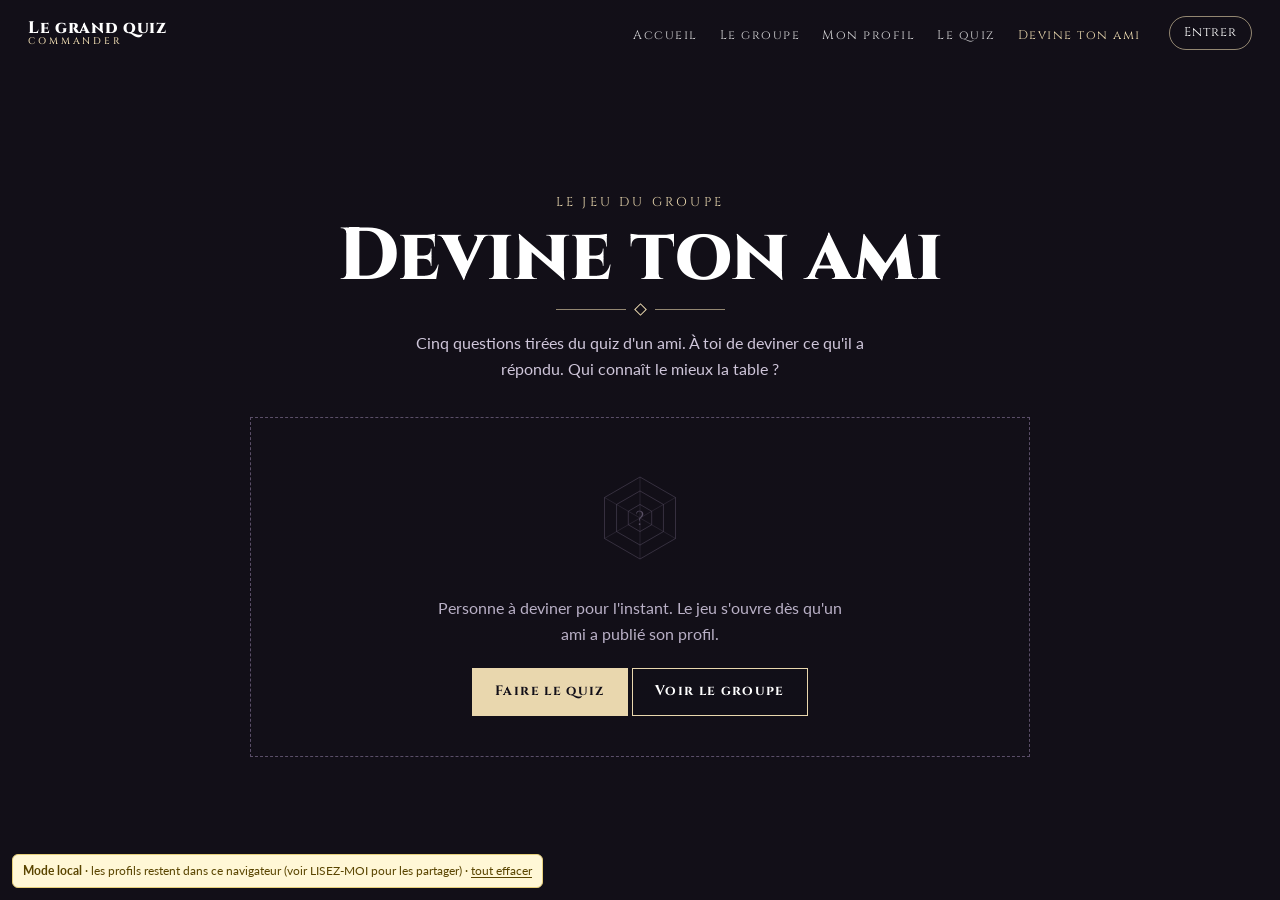
==== devine.html @ 4c68af8b "Grand quiz Commander v4 : moteur, données et site intégré - Moteur v4 (moteur/) : questions en donné" ====
<!doctype html>
<html lang="fr">
<head>
<meta charset="utf-8">
<meta name="viewport" content="width=device-width, initial-scale=1">
<title>Devine ton ami — Le grand quiz Commander</title>
<link rel="icon" href="data:image/svg+xml,<svg xmlns='http://www.w3.org/2000/svg' viewBox='0 0 100 100'><text y='.9em' font-size='90'>🐉</text></svg>">
<link rel="preconnect" href="https://fonts.googleapis.com"><link rel="preconnect" href="https://fonts.gstatic.com" crossorigin>
<link href="https://fonts.googleapis.com/css2?family=Cinzel:wght@500;700;800&family=Lato:wght@400;700&display=swap" rel="stylesheet">
<link rel="stylesheet" href="site/style.css">
<style>
body{background:var(--night)}
.stage{position:relative;min-height:100vh;color:#fff;overflow:hidden;display:flex;flex-direction:column}
.bg{position:absolute;inset:-30px;background:var(--night) center 30%/cover no-repeat;filter:blur(7px) saturate(.9);transform:scale(1.05)}
.stage::before{content:"";position:absolute;inset:0;z-index:1;background:radial-gradient(ellipse at 50% 25%,rgba(18,15,24,.5),rgba(18,15,24,.94) 70%)}
.stage>*:not(.bg){position:relative;z-index:2}
.screen{flex:1;max-width:820px;width:100%;margin:0 auto;padding:110px 20px 60px;display:flex;flex-direction:column;justify-content:center}
.screen.in{animation:in .45s cubic-bezier(.2,.8,.2,1)}
@keyframes in{from{opacity:0;transform:translateY(14px)}}
.center{text-align:center}
.pre{font-family:Cinzel,serif;letter-spacing:.25em;color:var(--gold-l);font-size:.8rem}
h1.big{font-family:Cinzel,serif;font-weight:800;font-size:clamp(2.4rem,8vw,4.6rem);margin:6px 0 0;line-height:1}
.lead{color:#CFC6DA;max-width:50ch;margin:16px auto 0}
.orn{color:var(--gold-l)}

/* ---------- Lobby ---------- */
.friends{display:grid;grid-template-columns:repeat(auto-fit,minmax(180px,1fr));gap:18px;margin-top:36px}
.fc{all:unset;box-sizing:border-box;cursor:pointer;text-align:center;padding:24px 14px 18px;border:1px solid #4A4058;background:rgba(255,255,255,.03);transition:transform .2s,border-color .2s}
.fc:hover{transform:translateY(-4px);border-color:var(--gold-l)}
.fc:focus-visible{outline:2px solid var(--gold-l);outline-offset:3px}
.fc .pic{position:relative;width:112px;height:112px;border-radius:50%;margin:0 auto 14px;background:#2A2033 center/cover;box-shadow:0 0 0 3px var(--night),0 0 0 4px var(--gold);font-size:2.6rem}
.fc .pic::after{content:"?";position:absolute;right:-8px;bottom:-6px;width:42px;height:42px;clip-path:polygon(50% 0,100% 50%,50% 100%,0 50%);background:var(--gold-l);color:var(--night);font-family:Cinzel,serif;font-weight:800;display:flex;align-items:center;justify-content:center;font-size:1rem}
.fc b{font-family:Cinzel,serif;font-size:1.3rem;display:block}
.fc small{display:block;color:#A89FB5;font-size:.8rem}
.fc .rec{margin-top:10px;font-size:.8rem;color:var(--gold-l)}
.empty{margin-top:36px;padding:40px 20px;border:1px dashed #5A4E68;text-align:center}
.empty svg{width:120px;opacity:.6}
.empty p{color:#B9B0C6;max-width:46ch;margin:10px auto 22px}

/* ---------- Manche ---------- */
.rhead{display:flex;align-items:center;gap:16px;margin-bottom:28px}
.rhead .pic{width:64px;height:64px;border-radius:50%;background:#2A2033 center/cover;box-shadow:0 0 0 2px var(--night),0 0 0 3px var(--gold);flex:none;font-size:1.6rem}
.rhead .who{flex:1}
.rhead .who small{font-family:Cinzel,serif;letter-spacing:.16em;color:var(--gold-l);font-size:.72rem}
.rhead .who b{display:block;font-family:Cinzel,serif;font-size:1.2rem}
.dots{display:flex;gap:10px}
.dots i{width:12px;height:12px;transform:rotate(45deg);border:1px solid #8A7D9A}
.dots i.ok{background:#8FD9A8;border-color:#8FD9A8}
.dots i.ko{background:#E27E72;border-color:#E27E72}
.dots i.cur{border-color:var(--gold-l);box-shadow:0 0 0 3px rgba(233,215,174,.2)}
.q{font-family:Cinzel,serif;font-weight:700;font-size:clamp(1.5rem,4.2vw,2.2rem);line-height:1.2;margin:0 0 22px;text-wrap:balance}
.opts{display:grid;gap:10px}
.opt{all:unset;box-sizing:border-box;cursor:pointer;display:grid;grid-template-columns:34px 1fr auto;gap:14px;align-items:center;padding:14px 16px;border:1px solid #4A4058;background:rgba(255,255,255,.035);min-height:56px;transition:border-color .15s,background .15s}
.opt:hover{border-color:#8A7D9A}
.opt:focus-visible{outline:2px solid var(--gold-l);outline-offset:2px}
.opt .k{width:34px;height:34px;display:flex;align-items:center;justify-content:center;font-family:Cinzel,serif;font-size:.85rem;border:1px solid #5A4E68;transform:rotate(45deg)}
.opt .k span{transform:rotate(-45deg)}
.opt .badge{display:none;align-items:center;gap:8px;font-size:.78rem;color:#8FD9A8;font-family:Cinzel,serif}
.opt .badge span{width:28px;height:28px;border-radius:50%;background:#2A2033 center/cover;font-size:.8rem}
.locked .opt{cursor:default}
.locked .opt:not(.good):not(.bad){opacity:.45}
.opt.good{border-color:#8FD9A8;background:rgba(143,217,168,.1)}
.opt.good .k{background:#8FD9A8;border-color:#8FD9A8;color:var(--night)}
.opt.good .badge{display:flex}
.opt.bad{border-color:#E27E72;background:rgba(226,126,114,.1)}
.opt.bad .k{background:#E27E72;border-color:#E27E72;color:var(--night)}
.fb{min-height:64px;margin-top:22px;display:flex;justify-content:space-between;align-items:center;gap:16px;flex-wrap:wrap}
.fb .msg{font-family:Cinzel,serif;font-size:1.1rem}
.fb .msg.ok{color:#8FD9A8}.fb .msg.ko{color:#F0A49A}
.fb .msg small{display:block;font-family:Lato,sans-serif;font-size:.85rem;color:#B9B0C6;margin-top:2px}

/* ---------- Résultat ---------- */
.score{font-family:Cinzel,serif;font-weight:800;font-size:clamp(5rem,18vw,9rem);line-height:1;color:transparent;-webkit-text-stroke:1.5px var(--gold-l);margin-top:10px}
.score span{color:var(--gold-l);-webkit-text-stroke:0}
.rank{font-family:Cinzel,serif;font-size:clamp(1.4rem,4vw,2rem);margin-top:6px}
.board{max-width:460px;margin:34px auto 0;text-align:left}
.board h2{font-family:Cinzel,serif;font-size:1rem;color:var(--gold-l);text-align:center;margin:0 0 10px;letter-spacing:.06em}
.board ol{list-style:none;margin:0;padding:0;counter-reset:r}
.board li{counter-increment:r;display:grid;grid-template-columns:28px 36px 1fr auto;gap:12px;align-items:center;padding:10px 4px;border-bottom:1px solid #3A3047}
.board li::before{content:counter(r);font-family:Cinzel,serif;color:#8A7D9A;text-align:center}
.board li .pic{width:36px;height:36px;border-radius:50%;background:#2A2033 center/cover;font-size:.9rem}
.board li.me{background:rgba(233,215,174,.07)}
.board li b{font-family:Cinzel,serif;font-weight:500}
.board li em{font-style:normal;color:var(--gold-l);font-family:Cinzel,serif}
.acts{display:flex;gap:12px;justify-content:center;flex-wrap:wrap;margin-top:30px}
.link{all:unset;cursor:pointer;color:#B9B0C6;font-size:.9rem;text-decoration:underline;text-underline-offset:3px}
@media (prefers-reduced-motion:reduce){*{animation:none !important;transition:none !important}}
</style>
</head>
<body>
<div id="nav"></div>
<main class="stage"><div class="bg" id="bg"></div><section class="screen" id="screen" aria-live="polite"><div class="chargement">CHARGEMENT…</div></section></main>

<script src="moteur/reglages.js"></script><script src="moteur/questions.js"></script><script src="moteur/mesure.js"></script><script src="moteur/match.js"></script><script src="moteur/propositions.js"></script>
<script src="site/config.js"></script><script src="site/stockage.js"></script><script src="site/commun.js"></script>
<script>
(async function () {
  const QC = window.QC, ST = window.QCStock, $ = SITE.$, esc = SITE.esc;
  if (!(await SITE.demarrer("Devine ton ami"))) return;
  const G = await SITE.groupe(), moi = SITE.moi(), scr = $("screen");
  let dv = []; try { dv = await ST.devinettes(); } catch (e) { }
  const cibles = G.joueurs.filter(j => j.reponses && (!moi || j.id !== moi.id));
  const RANGS = [[5, "Âme sœur de table"], [4, "Meilleur ami"], [3, "Bon camarade"], [2, "Simple connaissance"], [0, "Un inconnu à ta table"]];
  const fond = n => SITE.image(n).then(v => { if (v.art) $("bg").style.backgroundImage = `url("${v.art}")`; });
  const frais = cls => { scr.className = "screen in " + (cls || ""); void scr.offsetWidth; };
  const record = id => moi ? Math.max(-1, ...dv.filter(d => d.devineur === moi.id && d.cible === id).map(d => d.score)) : -1;

  function accueil() {
    fond("Mirror Gallery"); frais("center");
    scr.innerHTML = `<div class="pre">LE JEU DU GROUPE</div><h1 class="big">Devine ton ami</h1><div class="orn"><i></i><b></b><i></i></div>
      <p class="lead">Cinq questions tirées du quiz d'un ami. À toi de deviner ce qu'il a répondu. Qui connaît le mieux la table ?</p>` +
      (cibles.length ? `<div class="friends">${cibles.map(j => { const r = record(j.id); return `<button class="fc" data-id="${j.id}"><div class="pic" ${SITE.avAttrs(j)}></div><b>${esc(j.pseudo)}</b><small>${esc(SITE.profil(j).titre)}</small>
          <div class="rec">${r >= 0 ? `Ton record : ${r} / 5` : "Jamais joué"}</div></button>`; }).join("")}</div>` + (moi ? "" : `<p class="lead" style="font-size:.85rem">Tu n'es pas connecté : tu peux jouer, mais ton score ne sera pas enregistré. <a href="qui.html" style="color:var(--gold-l)">Choisir mon profil</a></p>`)
      : `<div class="empty">${SITE.hex(null, null, { grid: "#8A7D9A", question: true })}<p>Personne à deviner pour l'instant. Le jeu s'ouvre dès qu'un ami a publié son profil.</p>
        <a class="btn solid" href="quiz.html">Faire le quiz</a> <a class="btn" href="groupe.html">Voir le groupe</a></div>`);
    scr.querySelectorAll(".fc").forEach(b => b.onclick = () => partie(G.parId[b.dataset.id]));
    SITE.images(scr);
  }

  /* Cinq questions au hasard parmi celles où l'ami a répondu (choix ou dilemme, au moins trois réponses possibles de préférence) */
  let F, Qs, n, res;
  function partie(j) {
    F = j; n = 0; res = []; fond(SITE.avatarDe(j));
    const A = j.reponses, possibles = QC.QUESTIONS.filter(q => (q.type === "choix" || q.type === "dilemme") && A[q.id] && A[q.id] !== "?" && q.options.some(o => o.id === A[q.id]) && q.id !== "ub");
    const melange = possibles.map(q => [q, Math.random() + (q.options.length >= 3 ? 0 : .6)]).sort((a, b) => a[1] - b[1]).map(x => x[0]);
    Qs = melange.slice(0, 5);
    if (!Qs.length) { alert("Pas assez de réponses pour jouer."); return; }
    question();
  }
  function question() {
    frais(); const q = Qs[n];
    scr.innerHTML = `<div class="rhead"><div class="pic" ${SITE.avAttrs(F)}></div><div class="who"><small>QUE RÉPONDRAIT…</small><b>${esc(F.pseudo)} ?</b></div>
      <div class="dots" aria-label="Question ${n + 1} sur ${Qs.length}">${Qs.map((_, k) => `<i class="${k < n ? (res[k] ? "ok" : "ko") : k === n ? "cur" : ""}"></i>`).join("")}</div></div>
      <h1 class="q">${esc(q.q)}</h1>
      <div class="opts" id="opts">${q.options.map((o, k) => `<button class="opt" data-k="${esc(o.id)}"><span class="k"><span>${k + 1}</span></span><span>${esc(o.l)}</span><span class="badge"><span ${SITE.avAttrs(F)}></span>${esc(F.pseudo)}</span></button>`).join("")}</div>
      <div class="fb" id="fb"><button class="link" id="chg">← Changer d'ami</button></div>`;
    scr.querySelectorAll(".opt").forEach(b => b.onclick = () => repondre(b.dataset.k));
    $("chg").onclick = accueil;
    SITE.images(scr); scr.querySelector(".opt").focus({ preventScroll: true });
  }
  function repondre(k) {
    const box = $("opts"); if (box.classList.contains("locked")) return;
    const q = Qs[n], bon = F.reponses[q.id], ok = k === bon; res.push(ok);
    box.classList.add("locked");
    box.querySelector(`[data-k="${CSS.escape(bon)}"]`).classList.add("good"); if (!ok) box.querySelector(`[data-k="${CSS.escape(k)}"]`).classList.add("bad");
    scr.querySelectorAll(".dots i")[n].className = ok ? "ok" : "ko";
    const dernier = n === Qs.length - 1, lb = q.options.find(o => o.id === bon).l;
    $("fb").innerHTML = `<div class="msg ${ok ? "ok" : "ko"}">${ok ? "Bien vu !" : "Raté…"}<small>${ok ? `${esc(F.pseudo)} a bien répondu ça.` : `${esc(F.pseudo)} a répondu : « ${esc(lb)} »`}</small></div>
      <button class="btn solid" id="nx">${dernier ? "Voir mon score" : "Question suivante"}</button>`;
    $("nx").onclick = () => { n++; dernier ? fin() : question(); }; $("nx").focus({ preventScroll: true });
  }
  async function fin() {
    const s = res.filter(Boolean).length, sur = Qs.length;
    let note = "";
    if (moi) { try { await ST.devinette(F.id, s, sur); dv.push({ devineur: moi.id, cible: F.id, score: s, sur, date: new Date().toISOString() }); } catch (e) { note = e.message; } }
    const rang = RANGS.find(([m]) => s * 5 / sur >= m)[1];
    const meilleurs = {}; dv.filter(d => d.cible === F.id).forEach(d => meilleurs[d.devineur] = Math.max(meilleurs[d.devineur] || 0, d.score));
    if (!moi) meilleurs.__toi = s;
    const rows = Object.entries(meilleurs).sort((a, b) => b[1] - a[1]);
    frais("center");
    scr.innerHTML = `<div class="pre">TU CONNAIS ${esc(F.pseudo.toUpperCase())}…</div><div class="score">${s}<span> / ${sur}</span></div><div class="rank">${rang}</div><div class="orn"><i></i><b></b><i></i></div>
      <div class="board"><h2>Qui connaît le mieux ${esc(F.pseudo)} ?</h2><ol>${rows.map(([id, v]) => { const p = G.parId[id], me = moi ? id === moi.id : id === "__toi";
        return `<li class="${me ? "me" : ""}"><span class="pic" ${p ? SITE.avAttrs(p) : 'data-ini="?"'}></span><b>${me ? (moi ? esc(moi.pseudo) + " (toi)" : "Toi") : esc(p ? p.pseudo : "?")}</b><em>${v} / 5</em></li>`; }).join("")}</ol></div>
      ${note ? `<p class="lead" style="color:#F0A49A">${esc(note)}</p>` : ""}
      <div class="acts"><button class="btn solid" id="rejouer">Rejouer</button><button class="btn" id="autre">Deviner quelqu'un d'autre</button><a class="btn" href="profil.html?j=${F.id}">Voir sa fiche</a></div>`;
    $("rejouer").onclick = () => partie(F); $("autre").onclick = accueil;
    SITE.images(scr);
  }
  document.addEventListener("keydown", e => { if (/^[1-9]$/.test(e.key)) { const b = scr.querySelectorAll(".opt")[+e.key - 1]; if (b) b.click(); } });
  const cible = G.parId[SITE.param("j")];
  if (cible && cible.reponses && (!moi || cible.id !== moi.id)) partie(cible); else accueil();
})();
</script>
</body>
</html>
---- site/style.css ----
:root{
  --cream:#F3EEEA; --ink:#2A2230; --muted:#6E6475; --line:#D8CFD6;
  --plum:#4A2E4F; --gold:#B08D57; --gold-l:#E9D7AE;
  --night:#120F18; --night-2:#1C1724;
  --accent:#3B4F8F; --accent-deep:#141B33;
}
*{box-sizing:border-box}
body{margin:0;background:var(--cream);color:var(--ink);font-family:Lato,sans-serif;font-size:16px;line-height:1.6}
a{color:inherit}
img{max-width:100%}

/* ---------- Navigation ---------- */
.nav{position:absolute;top:0;left:0;right:0;z-index:20;display:flex;align-items:center;gap:28px;padding:16px 28px;color:#fff}
.nav .logo{font-family:Cinzel,serif;font-weight:800;font-size:1.05rem;line-height:1;letter-spacing:.04em;text-decoration:none}
.nav .logo small{display:block;font-size:.6rem;letter-spacing:.3em;color:var(--gold-l);font-weight:500}
.nav ul{display:flex;gap:22px;list-style:none;margin:0 0 0 auto;align-items:center;padding:0;overflow-x:auto;scrollbar-width:none}
.nav ul a{font-family:Cinzel,serif;font-size:.78rem;letter-spacing:.12em;text-decoration:none;color:rgba(255,255,255,.82);white-space:nowrap;padding:4px 0;border-bottom:1px solid transparent}
.nav ul a:hover,.nav ul a[aria-current="page"]{color:var(--gold-l);border-color:var(--gold-l)}
.nav ul a.soon{opacity:.45;pointer-events:none}

/* ---------- Ornements ---------- */
.orn{display:flex;align-items:center;justify-content:center;gap:10px;margin-top:12px;color:var(--gold)}
.orn i{display:block;width:70px;height:1px;background:currentColor;opacity:.6}
.orn b{width:9px;height:9px;transform:rotate(45deg);border:1px solid currentColor}
.section-title{text-align:center;padding:56px 16px 10px}
.section-title h2{font-family:Cinzel,serif;font-size:clamp(1.4rem,3vw,1.8rem);margin:0;color:var(--plum);letter-spacing:.02em}
.section-title p{color:var(--muted);margin:10px auto 0;max-width:56ch}
.dark .section-title h2{color:#fff}
.dark .section-title p{color:#B9B0C6}
.tear{position:absolute;left:0;right:0;bottom:-1px;width:100%;height:46px;z-index:3;display:block}
.tear.top{top:-1px;bottom:auto;transform:scaleY(-1)}
.credit{position:absolute;right:14px;bottom:56px;z-index:4;color:rgba(255,255,255,.65);font-size:.72rem}

/* ---------- Boutons ---------- */
.btn{display:inline-flex;align-items:center;gap:8px;font-family:Cinzel,serif;font-weight:700;font-size:.85rem;letter-spacing:.1em;text-decoration:none;padding:12px 22px;border:1px solid var(--gold-l);color:#fff;background:rgba(18,15,24,.55);cursor:pointer}
.btn:hover{background:var(--gold-l);color:var(--night)}
.btn.solid{background:var(--gold-l);color:var(--night)}
.btn.solid:hover{background:#fff}
.btn.ghost-dark{border-color:var(--gold);color:var(--plum);background:transparent}
.btn.ghost-dark:hover{background:var(--plum);color:#fff;border-color:var(--plum)}

.wrap{max-width:1120px;margin:0 auto;padding:0 20px}
.dark{background:var(--night);color:#E9E4EF;position:relative}

footer{background:var(--night);color:#8E86A0;text-align:center;font-size:.8rem;padding:28px 16px}
footer .logo{font-family:Cinzel,serif;color:#fff;font-weight:800;letter-spacing:.05em;display:block;margin-bottom:6px}

.nav .me{display:flex;align-items:center;gap:8px;font-family:Cinzel,serif;font-size:.8rem;letter-spacing:.08em;text-decoration:none;color:#fff;border:1px solid rgba(233,215,174,.6);padding:4px 12px 4px 4px;border-radius:30px;white-space:nowrap}
.nav .me:only-child,.nav a.me:not(:has(span)){padding:6px 14px}
.nav .me span{width:26px;height:26px;border-radius:50%;background:#2A2033 center/cover;font-size:.8rem}

/* Avatar sans illustration : l'initiale */
.ini{display:flex !important;align-items:center !important;justify-content:center !important;background:#2A2033 !important;color:var(--gold-l) !important;font-family:Cinzel,serif !important;font-weight:700;text-decoration:none}
button.ini{font-size:1.5rem}

/* Placeholders vides */
.ph{color:var(--muted);font-style:italic}
.chip{display:inline-block;font-size:.72rem;letter-spacing:.08em;text-transform:uppercase;padding:2px 10px;border-radius:20px;background:#EDE3EC;color:var(--plum)}
.chip.free{background:#F3E6C9;color:#6B4E12}

.note{position:fixed;left:12px;bottom:12px;z-index:50;background:#FFF7D6;color:#5A4500;border:1px solid #E6CF7A;font-size:.78rem;padding:6px 10px;border-radius:6px;max-width:calc(100vw - 24px)}
.note button{all:unset;cursor:pointer;text-decoration:underline;text-underline-offset:2px}
.note button[aria-pressed="true"]{font-weight:700;text-decoration:none}

.burger{display:none}
@media (max-width:760px){
  .nav{gap:12px;padding:12px 16px}
  .nav ul{display:none;position:absolute;top:100%;left:0;right:0;margin:0;padding:6px 16px 14px;flex-direction:column;align-items:stretch;gap:0;background:rgba(18,15,24,.97);border-bottom:1px solid var(--gold)}
  .nav.open ul{display:flex}
  .nav ul a{display:block;padding:13px 0;border-bottom:1px solid #2E2638;font-size:.9rem}
  .nav ul a[aria-current="page"]{border-bottom-color:#2E2638}
  .nav .me{margin-left:auto}
  .burger{all:unset;cursor:pointer;display:flex;flex-direction:column;justify-content:center;gap:5px;width:40px;height:40px;align-items:center}
  .burger i{display:block;width:22px;height:2px;background:#fff;transition:transform .2s,opacity .2s}
  .nav.open .burger i:nth-child(1){transform:translateY(7px) rotate(45deg)}
  .nav.open .burger i:nth-child(2){opacity:0}
  .nav.open .burger i:nth-child(3){transform:translateY(-7px) rotate(-45deg)}
  .burger:focus-visible{outline:2px solid var(--gold-l)}
  .note{font-size:.68rem;padding:4px 8px;left:8px;bottom:8px;max-width:calc(100vw - 16px)}
}

/* ---------- Site réel ---------- */
.alerte{position:relative;z-index:30;background:#5A1F1A;color:#fff;padding:10px 16px;text-align:center;font-size:.9rem}
.chargement{min-height:60vh;display:flex;align-items:center;justify-content:center;color:var(--muted);font-family:Cinzel,serif;letter-spacing:.12em}
.visually-hidden{position:absolute!important;width:1px;height:1px;overflow:hidden;clip:rect(0 0 0 0);white-space:nowrap}
:focus-visible{outline:2px solid var(--gold);outline-offset:3px}
@media (prefers-reduced-motion:reduce){*{animation:none!important;transition:none!important}}
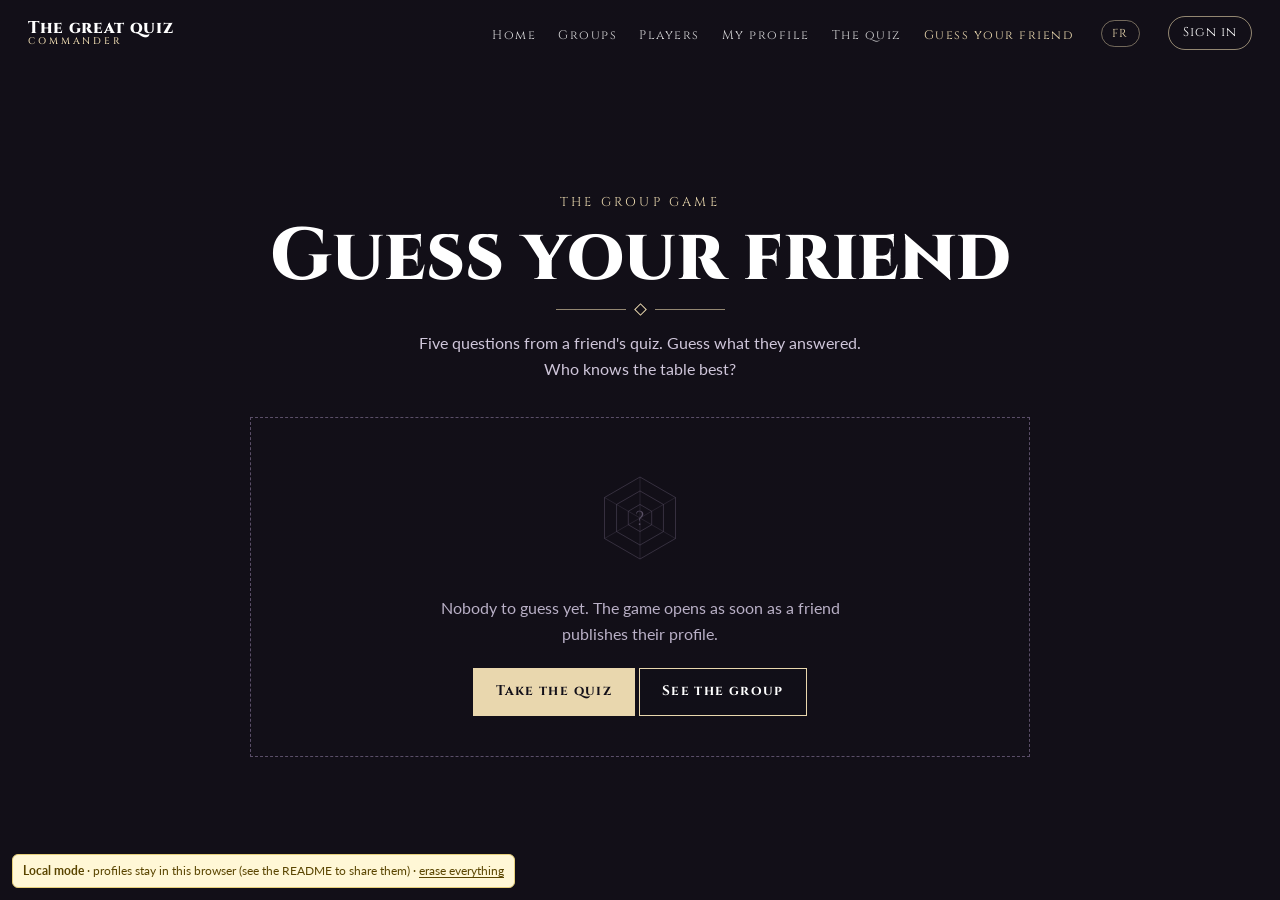
==== commit 9c3225ee: "Site bilingue français / anglais - Bouton FR / EN dans la barre du haut ; au premier passage, la lan" ====
--- a/devine.html
+++ b/devine.html
@@ -91,11 +91,12 @@
 <div id="nav"></div>
 <main class="stage"><div class="bg" id="bg"></div><section class="screen" id="screen" aria-live="polite"><div class="chargement">CHARGEMENT…</div></section></main>
 
+<script src="site/i18n.js"></script><script src="site/en.js"></script>
 <script src="moteur/reglages.js"></script><script src="moteur/questions.js"></script><script src="moteur/mesure.js"></script><script src="moteur/match.js"></script><script src="moteur/propositions.js"></script>
 <script src="site/config.js"></script><script src="site/stockage.js"></script><script src="site/commun.js"></script>
 <script>
 (async function () {
-  const QC = window.QC, ST = window.QCStock, $ = SITE.$, esc = SITE.esc;
+  const QC = window.QC, ST = window.QCStock, $ = SITE.$, esc = SITE.esc, tr = SITE.T;
   if (!(await SITE.demarrer("Devine ton ami"))) return;
   const G = await SITE.groupe(), moi = SITE.moi(), scr = $("screen");
   let dv = []; try { dv = await ST.devinettes(); } catch (e) { }
@@ -110,7 +111,7 @@
     scr.innerHTML = `<div class="pre">LE JEU DU GROUPE</div><h1 class="big">Devine ton ami</h1><div class="orn"><i></i><b></b><i></i></div>
       <p class="lead">Cinq questions tirées du quiz d'un ami. À toi de deviner ce qu'il a répondu. Qui connaît le mieux la table ?</p>` +
       (cibles.length ? `<div class="friends">${cibles.map(j => { const r = record(j.id); return `<button class="fc" data-id="${j.id}"><div class="pic" ${SITE.avAttrs(j)}></div><b>${esc(j.pseudo)}</b><small>${esc(SITE.profil(j).titre)}</small>
-          <div class="rec">${r >= 0 ? `Ton record : ${r} / 5` : "Jamais joué"}</div></button>`; }).join("")}</div>` + (moi ? "" : `<p class="lead" style="font-size:.85rem">Tu n'es pas connecté : tu peux jouer, mais ton score ne sera pas enregistré. <a href="qui.html" style="color:var(--gold-l)">Choisir mon profil</a></p>`)
+          <div class="rec">${r >= 0 ? tr("Ton record : {r} / 5", { r }) : tr("Jamais joué")}</div></button>`; }).join("")}</div>` + (moi ? "" : `<p class="lead" style="font-size:.85rem">Tu n'es pas connecté : tu peux jouer, mais ton score ne sera pas enregistré. <a href="qui.html" style="color:var(--gold-l)">Choisir mon profil</a></p>`)
       : `<div class="empty">${SITE.hex(null, null, { grid: "#8A7D9A", question: true })}<p>Personne à deviner pour l'instant. Le jeu s'ouvre dès qu'un ami a publié son profil.</p>
         <a class="btn solid" href="quiz.html">Faire le quiz</a> <a class="btn" href="groupe.html">Voir le groupe</a></div>`);
     scr.querySelectorAll(".fc").forEach(b => b.onclick = () => partie(G.parId[b.dataset.id]));
@@ -124,13 +125,13 @@
     const A = j.reponses, possibles = QC.QUESTIONS.filter(q => (q.type === "choix" || q.type === "dilemme") && A[q.id] && A[q.id] !== "?" && q.options.some(o => o.id === A[q.id]) && q.id !== "ub");
     const melange = possibles.map(q => [q, Math.random() + (q.options.length >= 3 ? 0 : .6)]).sort((a, b) => a[1] - b[1]).map(x => x[0]);
     Qs = melange.slice(0, 5);
-    if (!Qs.length) { alert("Pas assez de réponses pour jouer."); return; }
+    if (!Qs.length) { alert(tr("Pas assez de réponses pour jouer.")); return; }
     question();
   }
   function question() {
     frais(); const q = Qs[n];
-    scr.innerHTML = `<div class="rhead"><div class="pic" ${SITE.avAttrs(F)}></div><div class="who"><small>QUE RÉPONDRAIT…</small><b>${esc(F.pseudo)} ?</b></div>
-      <div class="dots" aria-label="Question ${n + 1} sur ${Qs.length}">${Qs.map((_, k) => `<i class="${k < n ? (res[k] ? "ok" : "ko") : k === n ? "cur" : ""}"></i>`).join("")}</div></div>
+    scr.innerHTML = `<div class="rhead"><div class="pic" ${SITE.avAttrs(F)}></div><div class="who"><small>QUE RÉPONDRAIT…</small><b>${esc(tr("{p} ?", { p: F.pseudo }))}</b></div>
+      <div class="dots" aria-label="${tr("Question {n} sur {m}", { n: n + 1, m: Qs.length })}">${Qs.map((_, k) => `<i class="${k < n ? (res[k] ? "ok" : "ko") : k === n ? "cur" : ""}"></i>`).join("")}</div></div>
       <h1 class="q">${esc(q.q)}</h1>
       <div class="opts" id="opts">${q.options.map((o, k) => `<button class="opt" data-k="${esc(o.id)}"><span class="k"><span>${k + 1}</span></span><span>${esc(o.l)}</span><span class="badge"><span ${SITE.avAttrs(F)}></span>${esc(F.pseudo)}</span></button>`).join("")}</div>
       <div class="fb" id="fb"><button class="link" id="chg">← Changer d'ami</button></div>`;
@@ -145,7 +146,7 @@
     box.querySelector(`[data-k="${CSS.escape(bon)}"]`).classList.add("good"); if (!ok) box.querySelector(`[data-k="${CSS.escape(k)}"]`).classList.add("bad");
     scr.querySelectorAll(".dots i")[n].className = ok ? "ok" : "ko";
     const dernier = n === Qs.length - 1, lb = q.options.find(o => o.id === bon).l;
-    $("fb").innerHTML = `<div class="msg ${ok ? "ok" : "ko"}">${ok ? "Bien vu !" : "Raté…"}<small>${ok ? `${esc(F.pseudo)} a bien répondu ça.` : `${esc(F.pseudo)} a répondu : « ${esc(lb)} »`}</small></div>
+    $("fb").innerHTML = `<div class="msg ${ok ? "ok" : "ko"}">${ok ? "Bien vu !" : "Raté…"}<small>${esc(ok ? tr("{p} a bien répondu ça.", { p: F.pseudo }) : tr("{p} a répondu : « {r} »", { p: F.pseudo, r: lb }))}</small></div>
       <button class="btn solid" id="nx">${dernier ? "Voir mon score" : "Question suivante"}</button>`;
     $("nx").onclick = () => { n++; dernier ? fin() : question(); }; $("nx").focus({ preventScroll: true });
   }
@@ -158,9 +159,9 @@
     if (!moi) meilleurs.__toi = s;
     const rows = Object.entries(meilleurs).sort((a, b) => b[1] - a[1]);
     frais("center");
-    scr.innerHTML = `<div class="pre">TU CONNAIS ${esc(F.pseudo.toUpperCase())}…</div><div class="score">${s}<span> / ${sur}</span></div><div class="rank">${rang}</div><div class="orn"><i></i><b></b><i></i></div>
-      <div class="board"><h2>Qui connaît le mieux ${esc(F.pseudo)} ?</h2><ol>${rows.map(([id, v]) => { const p = G.parId[id], me = moi ? id === moi.id : id === "__toi";
-        return `<li class="${me ? "me" : ""}"><span class="pic" ${p ? SITE.avAttrs(p) : 'data-ini="?"'}></span><b>${me ? (moi ? esc(moi.pseudo) + " (toi)" : "Toi") : esc(p ? p.pseudo : "?")}</b><em>${v} / 5</em></li>`; }).join("")}</ol></div>
+    scr.innerHTML = `<div class="pre">${esc(tr("TU CONNAIS {p}…", { p: F.pseudo.toUpperCase() }))}</div><div class="score">${s}<span> / ${sur}</span></div><div class="rank">${rang}</div><div class="orn"><i></i><b></b><i></i></div>
+      <div class="board"><h2>${esc(tr("Qui connaît le mieux {p} ?", { p: F.pseudo }))}</h2><ol>${rows.map(([id, v]) => { const p = G.parId[id], me = moi ? id === moi.id : id === "__toi";
+        return `<li class="${me ? "me" : ""}"><span class="pic" ${p ? SITE.avAttrs(p) : 'data-ini="?"'}></span><b>${me ? esc(moi ? tr("{p} (toi)", { p: moi.pseudo }) : tr("Toi")) : esc(p ? p.pseudo : "?")}</b><em>${v} / 5</em></li>`; }).join("")}</ol></div>
       ${note ? `<p class="lead" style="color:#F0A49A">${esc(note)}</p>` : ""}
       <div class="acts"><button class="btn solid" id="rejouer">Rejouer</button><button class="btn" id="autre">Deviner quelqu'un d'autre</button><a class="btn" href="profil.html?j=${F.id}">Voir sa fiche</a></div>`;
     $("rejouer").onclick = () => partie(F); $("autre").onclick = accueil;
--- a/site/style.css
+++ b/site/style.css
@@ -48,6 +48,8 @@
 .nav .me{display:flex;align-items:center;gap:8px;font-family:Cinzel,serif;font-size:.8rem;letter-spacing:.08em;text-decoration:none;color:#fff;border:1px solid rgba(233,215,174,.6);padding:4px 12px 4px 4px;border-radius:30px;white-space:nowrap}
 .nav .me:only-child,.nav a.me:not(:has(span)){padding:6px 14px}
 .nav .me span{width:26px;height:26px;border-radius:50%;background:#2A2033 center/cover;font-size:.8rem}
+.nav .lang{font-family:Cinzel,serif;font-size:.72rem;letter-spacing:.12em;color:var(--gold-l);background:none;border:1px solid rgba(233,215,174,.45);border-radius:30px;padding:5px 10px;cursor:pointer;flex:none}
+.nav .lang:hover,.nav .lang:focus-visible{border-color:var(--gold-l);color:#fff}
 
 /* Avatar sans illustration : l'initiale */
 .ini{display:flex !important;align-items:center !important;justify-content:center !important;background:#2A2033 !important;color:var(--gold-l) !important;font-family:Cinzel,serif !important;font-weight:700;text-decoration:none}
@@ -84,4 +86,33 @@
 .chargement{min-height:60vh;display:flex;align-items:center;justify-content:center;color:var(--muted);font-family:Cinzel,serif;letter-spacing:.12em}
 .visually-hidden{position:absolute!important;width:1px;height:1px;overflow:hidden;clip:rect(0 0 0 0);white-space:nowrap}
 :focus-visible{outline:2px solid var(--gold);outline-offset:3px}
-@media (prefers-reduced-motion:reduce){*{animation:none!important;transition:none!important}}+@media (prefers-reduced-motion:reduce){*{animation:none!important;transition:none!important}}
+/* Téléphones : pas de flou sur les grands fonds illustrés (coûteux pour le processeur graphique) */
+@media (max-width:760px){.bg{filter:none!important;transform:none!important}}
+
+/* ---------- Groupes : cartes ---------- */
+.gcs{display:grid;grid-template-columns:repeat(auto-fill,minmax(260px,1fr));gap:16px}
+.gc{display:grid;grid-template-columns:auto 1fr 64px;gap:14px;align-items:center;padding:14px;background:#fff;text-decoration:none;color:var(--ink);box-shadow:0 6px 18px rgba(40,20,40,.1);border-left:3px solid transparent;transition:transform .2s,box-shadow .2s}
+.gc:hover{transform:translateY(-3px);box-shadow:0 12px 26px rgba(40,20,40,.16)}
+.gc.mien{border-left-color:var(--gold)}
+.gc-mos{display:grid;grid-template-columns:repeat(2,30px);gap:4px}
+.gc-mos span{width:30px;height:30px;border-radius:50%;background:#2A2033 center/cover;font-size:.8rem}
+.gc-mos .plus{display:flex;align-items:center;justify-content:center;background:var(--plum);color:#fff;font-size:.72rem}
+.gc-txt b{font-family:Cinzel,serif;font-size:1.05rem;display:block;line-height:1.2}
+.gc-txt small{color:var(--muted);font-size:.8rem}
+.gc-hex svg{width:64px;display:block}
+.gc.nouveau{border:1px dashed var(--line);box-shadow:none;background:transparent;grid-template-columns:1fr;text-align:center;cursor:pointer;font:inherit}
+.gc.nouveau b{font-family:Cinzel,serif;color:var(--plum)}
+.chipg{display:inline-block;padding:3px 10px;border:1px solid var(--line);border-radius:20px;font-size:.8rem;color:var(--plum);text-decoration:none;margin:2px 4px 2px 0}
+.chipg:hover{border-color:var(--plum)}
+
+/* Navigation à 6 entrées : menu replié plus tôt */
+@media (max-width:1060px) and (min-width:761px){
+  .nav{gap:12px;padding:12px 16px}
+  .nav ul{display:none;position:absolute;top:100%;left:0;right:0;margin:0;padding:6px 16px 14px;flex-direction:column;align-items:stretch;gap:0;background:rgba(18,15,24,.97);border-bottom:1px solid var(--gold)}
+  .nav.open ul{display:flex}
+  .nav ul a{display:block;padding:13px 0;border-bottom:1px solid #2E2638;font-size:.9rem}
+  .nav .me{margin-left:auto}
+  .burger{all:unset;cursor:pointer;display:flex;flex-direction:column;justify-content:center;gap:5px;width:40px;height:40px;align-items:center}
+  .burger i{display:block;width:22px;height:2px;background:#fff}
+}
